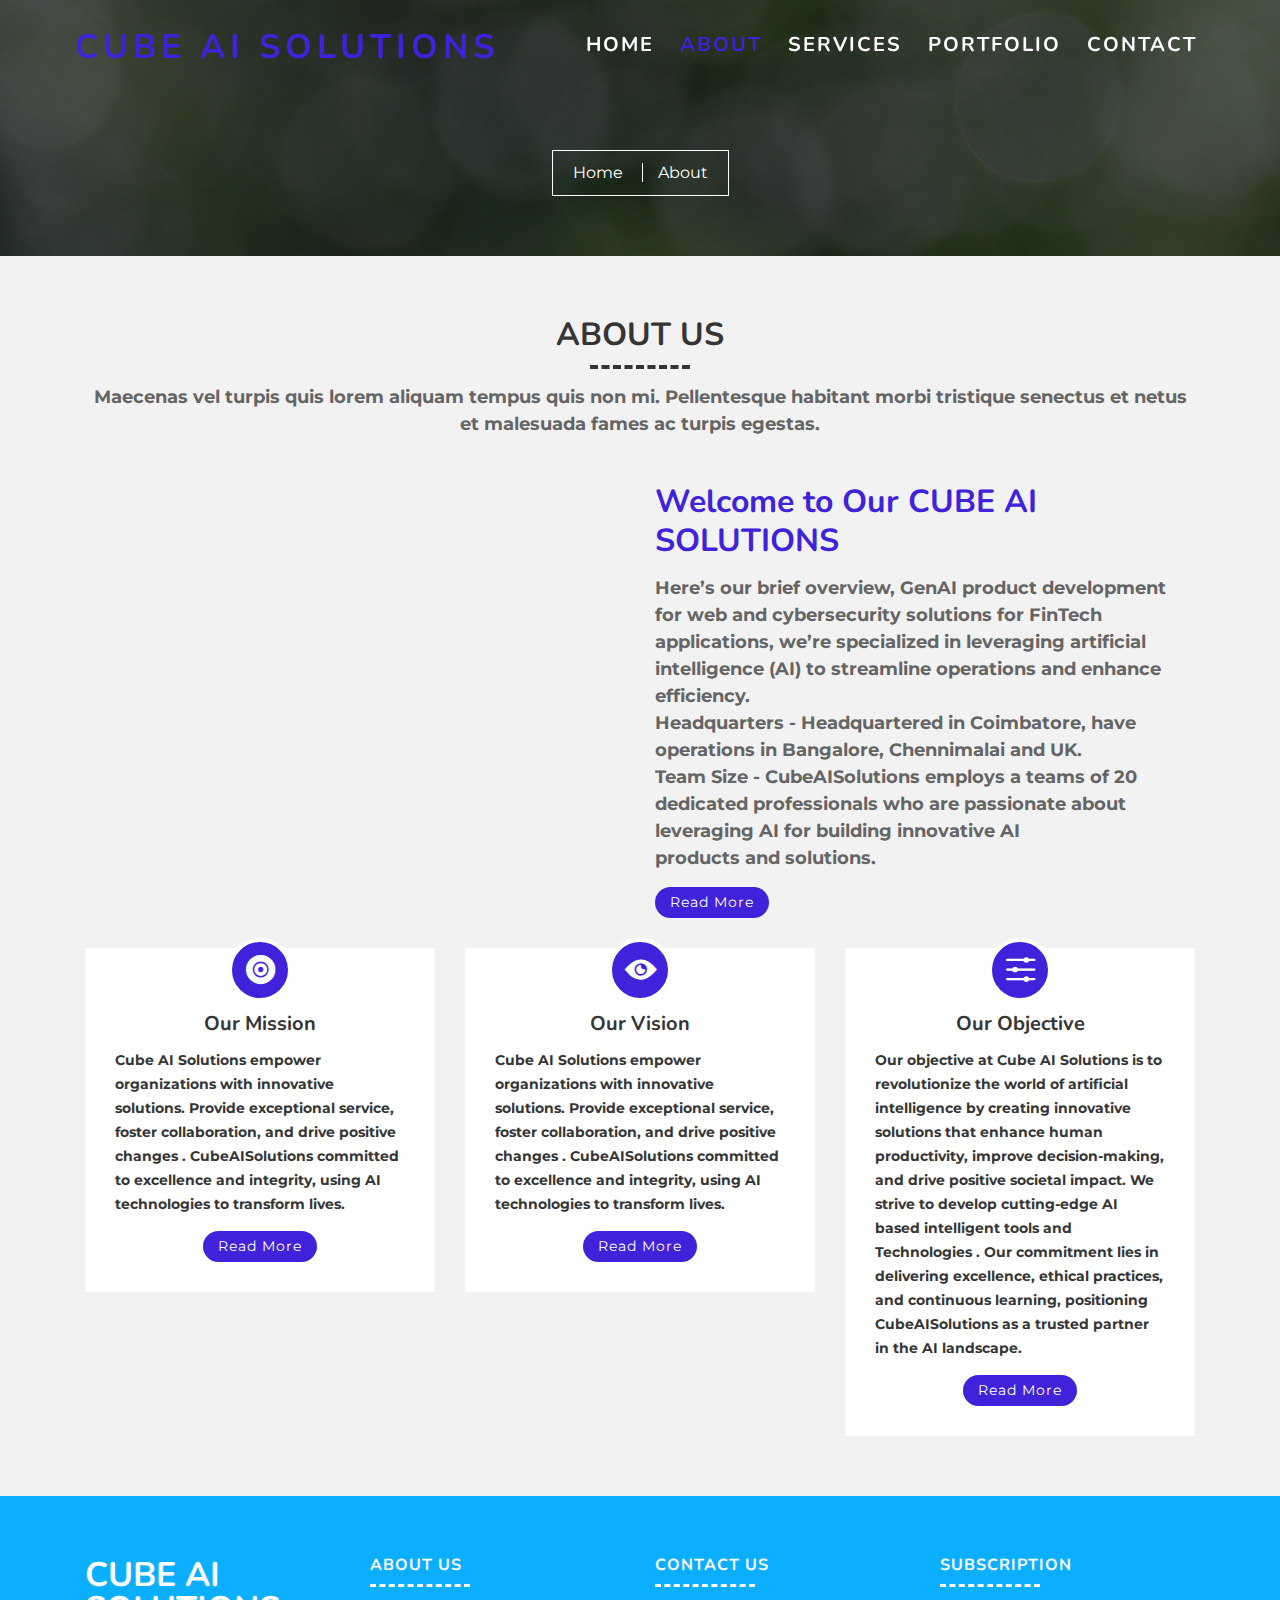
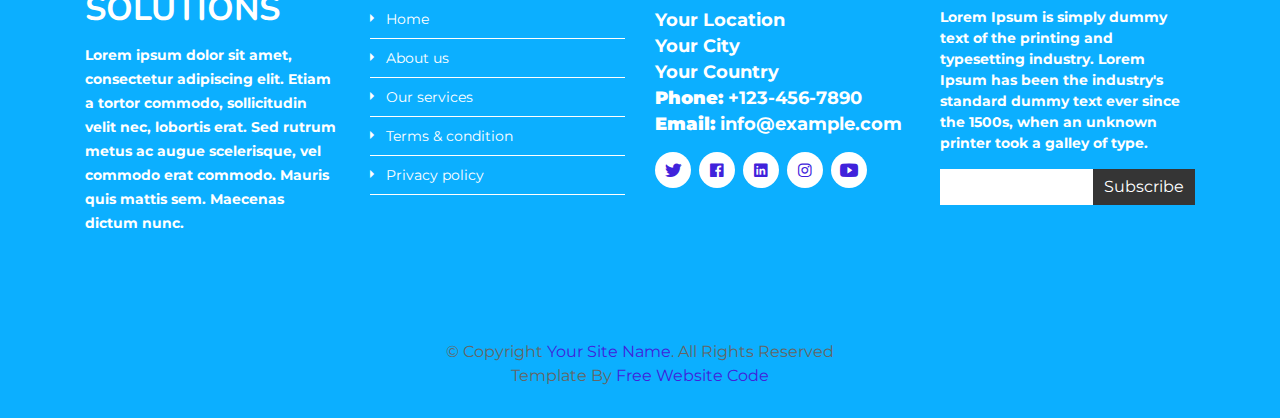
==== about.html @ 8717fa69 "adding servcies" ====
<!DOCTYPE html>
<html lang="en">
    <head>
        <meta charset="utf-8">
        <title>CUBE AI SOLUTIONS</title>
        <meta content="width=device-width, initial-scale=1.0" name="viewport">
        <meta content="" name="keywords">
        <meta content="" name="description">

        <!-- Favicons -->
        <link href="../cube/img/logo AI.jpg" rel="logo">
        <link href="img/apple-touch-icon.png" rel="apple-touch-icon">

        <!-- Google Fonts -->
        <link href="https://fonts.googleapis.com/css?family=Montserrat:200,300|Nunito:400,700&display=swap" rel="stylesheet">

        <!-- Bootstrap CSS File -->
        <link href="vendor/bootstrap/css/bootstrap.min.css" rel="stylesheet">

        <!-- Vendor CSS Files -->
        <link href="vendor/ionicons/css/ionicons.min.css" rel="stylesheet">
        <link href="vendor/owlcarousel/assets/owl.carousel.min.css" rel="stylesheet">
        <link href="vendor/lightbox/css/lightbox.min.css" rel="stylesheet">

        <!-- Main Stylesheet -->
        <link href="css/style.css" rel="stylesheet">
    </head>

    <body>
        <!-- Header Section Start -->
        <header class="header">
            <div class="container-fluid">
                <div class="logo pull-left">
                    <h1><a href="index.html">CUBE AI SOLUTIONS</a></h1>
                    <!-- <a href="#"><img src="img/logo.png" alt="" title="" /></a>-->
                </div>

                <nav id="nav-menu-container">
                    <ul class="nav-menu">
                        <li><a href="index.html">Home</a></li>
                        <li class="menu-active"><a href="about.html">About</a></li>
                        <li><a href="service.html">Services</a></li>
                        <li><a href="portfolio.html">Portfolio</a></li>
                        <li><a href="contact.html">Contact</a></li>
                    </ul>
                </nav>
            </div>
        </header>
        <!-- Header Section End -->
        
        <!-- Banner Section Start-->
        <section class="banner">
            <div class="container">
                <div class="col-lg-12">
                    <div class="banner-nav">
                        <div class="banner-box">
                            <a href="index.html">Home </a>
                            <a href="about.html">About</a>
                        </div>
                    </div>
                </div>
            </div>
        </section>
        <!-- Banner Section End-->

        <!-- About Us Section Start-->
        <section class="about">
            <div class="container">
                <header class="section-header">
                    <h3>About Us</h3>
                    <p>
                        Maecenas vel turpis quis lorem aliquam tempus quis non mi. Pellentesque habitant morbi tristique senectus et netus et malesuada fames ac turpis egestas.
                    </p>
                </header>

                <div class="row align-items-center about-row">
                    <div class="col-md-6">
                        <img src="img/about.jpg" alt="" class="img-fluid">
                    </div>
                    <div class="col-md-6">
                        <h2 class="title"><a href="#">Welcome to Our CUBE AI SOLUTIONS</a></h2>
                        <p>
                            Here’s our brief overview,
                            GenAI product development for web and cybersecurity solutions for FinTech applications, we’re specialized in leveraging artificial intelligence (AI) to streamline operations and enhance efficiency. <br>
                            Headquarters - Headquartered in Coimbatore, have operations in Bangalore, Chennimalai and UK. <br>
                            Team Size - CubeAISolutions employs a teams of 20 dedicated professionals who are passionate about leveraging AI for building innovative AI products and solutions.
                        </p>
                        <div class="read-more">
                            <a href="#">Read More</a>
                        </div>
                    </div>
                </div>

                <div class="row about-cols">
                    <div class="col-md-4">
                        <div class="about-col">
                            <div class="img">
                                <img src="img/about-missio.jpg" alt="" class="img-fluid">
                                <div class="icon"><i class="ion-ios-disc"></i></div>
                            </div>
                            <h2 class="title"><a href="#">Our Mission</a></h2>
                            <p>
                                Cube AI Solutions empower organizations with innovative solutions. Provide exceptional service, foster collaboration, and drive positive changes . CubeAISolutions committed to excellence and integrity, using AI technologies to transform lives.
                            </p>
                            <div class="read-more">
                                <a href="#">Read More</a>
                            </div>
                        </div>
                    </div>

                    <div class="col-md-4">
                        <div class="about-col">
                            <div class="img">
                                <img src="img/about-visio.jpg" alt="" class="img-fluid">
                                <div class="icon"><i class="ion-ios-eye"></i></div>
                            </div>
                            <h2 class="title"><a href="#">Our Vision</a></h2>
                            <p>
                                Cube AI Solutions empower organizations with innovative solutions. Provide exceptional service, foster collaboration, and drive positive changes . CubeAISolutions committed to excellence and integrity, using AI technologies to transform lives.
                            </p>
                            <div class="read-more">
                                <a href="#">Read More</a>
                            </div>
                        </div>
                    </div>

                    <div class="col-md-4">
                        <div class="about-col">
                            <div class="img">
                                <img src="img/about-objectiv.jpg" alt="" class="img-fluid">
                                <div class="icon"><i class="ion-ios-options"></i></div>
                            </div>
                            <h2 class="title"><a href="#">Our Objective</a></h2>
                            <p>
                                Our objective at Cube AI Solutions is to revolutionize the world of artificial intelligence by creating innovative solutions that enhance human productivity, improve decision-making, and drive positive societal impact. We strive to develop cutting-edge AI based intelligent tools and Technologies . Our commitment lies in delivering excellence, ethical practices, and continuous learning, positioning CubeAISolutions as a trusted partner in the AI landscape.
                            </p>
                            <div class="read-more">
                                <a href="#">Read More</a>
                            </div>
                        </div>
                    </div>
                </div>
            </div>
        </section>
        <!-- About Us Section End -->

        <!-- Footer Start -->
        <footer class="footer">
            <div class="footer-top">
                <div class="container">
                    <div class="row">
                        <div class="col-lg-3 col-md-6 footer-info">
                            <h3>CUBE AI SOLUTIONS</h3>
                            <p>
                                Lorem ipsum dolor sit amet, consectetur adipiscing elit. Etiam a tortor commodo, sollicitudin velit nec, lobortis erat. Sed rutrum metus ac augue scelerisque, vel commodo erat commodo. Mauris quis mattis sem. Maecenas dictum nunc.
                            </p>
                        </div>

                        <div class="col-lg-3 col-md-6 footer-links">
                            <h4>About Us</h4>
                            <ul>
                                <li><i class="ion-md-arrow-dropright"></i> <a href="#">Home</a></li>
                                <li><i class="ion-md-arrow-dropright"></i> <a href="#">About us</a></li>
                                <li><i class="ion-md-arrow-dropright"></i> <a href="#">Our services</a></li>
                                <li><i class="ion-md-arrow-dropright"></i> <a href="#">Terms & condition</a></li>
                                <li><i class="ion-md-arrow-dropright"></i> <a href="#">Privacy policy</a></li>
                            </ul>
                        </div>

                        <div class="col-lg-3 col-md-6 footer-contact">
                            <h4>Contact Us</h4>
                            <p>
                                Your Location<br>
                                Your City<br>
                                Your Country <br>
                                <strong>Phone:</strong> +123-456-7890<br>
                                <strong>Email:</strong> info@example.com<br>
                            </p>

                            <div class="social-links">
                                <a href="https://freewebsitecode.com/"><i class="ion-logo-twitter"></i></a>
                                <a href="https://facebook.com/freewebsitecode/"><i class="ion-logo-facebook"></i></a>
                                <a href="https://freewebsitecode.com/"><i class="ion-logo-linkedin"></i></a>
                                <a href="https://freewebsitecode.com/"><i class="ion-logo-instagram"></i></a>
                                <a href="https://www.youtube.com/channel/UC9HlQRmKgG3jeVD_fBxj1Pw/videos"><i class="ion-logo-youtube"></i></a>
                            </div>

                        </div>

                        <div class="col-lg-3 col-md-6 footer-newsletter">
                            <h4>Subscription</h4>
                            <p>Lorem Ipsum is simply dummy text of the printing and typesetting industry. Lorem Ipsum has been the industry's standard dummy text ever since the 1500s, when an unknown printer took a galley of type.</p>
                            <form action="" method="post">
                                <input type="email" name="email"><input type="submit"  value="Subscribe">
                            </form>
                        </div>

                    </div>
                </div>
            </div>

            <div class="container">
                <div class="copyright">
                    &copy; Copyright <a href="https://freewebsitecode.com/">Your Site Name</a>. All Rights Reserved<br>
					Template By <a href="https://freewebsitecode.com/">Free Website Code</a>
                </div>
            </div>
        </footer>
        <!-- Footer End -->

        <a href="#" class="back-to-top"><i class="ion-md-arrow-dropup"></i></a>

        <!-- Vendor JS Files -->
        <script src="vendor/jquery/jquery.min.js"></script>
        <script src="vendor/jquery/jquery-migrate.min.js"></script>
        <script src="vendor/bootstrap/js/bootstrap.bundle.min.js"></script>
        <script src="vendor/easing/easing.min.js"></script>
        <script src="vendor/superfish/hoverIntent.js"></script>
        <script src="vendor/superfish/superfish.min.js"></script>
        <script src="vendor/waypoints/waypoints.min.js"></script>
        <script src="vendor/touchSwipe/jquery.touchSwipe.min.js"></script>
        <script src="vendor/counterup/counterup.min.js"></script>
        <script src="vendor/owlcarousel/owl.carousel.min.js"></script>
        <script src="vendor/isotope/isotope.pkgd.min.js"></script>
        <script src="vendor/lightbox/js/lightbox.min.js"></script>

        <!-- Main Javascript File -->
        <script src="js/main.js"></script>

    </body>
</html>
---- css/style.css ----
/* ------------------ General CSS ------------------ */
body {
    color: #656565;
    font-family: 'Montserrat', sans-serif;
    background:#ffffff;
}

a {
    color: #4022db;
    transition: 0.3s;
}

a:hover,
a:active,
a:focus {
    color: #353535;
    outline: none;
    text-decoration: none;
}

p {
    color: #656565;
    padding: 0;
    margin: 0 0 15px 0;
    font-weight:700;
}

h1,
h2,
h3,
h4,
h5,
h6 {
    font-family: 'Nunito', sans-serif;
    font-weight: 700;
    color: #353535;
    margin: 0 0 15px 0;
    padding: 0;
}

h4,
h5,
h6 {
    font-weight: 400;
}


/* ------------------ Back to Top ------------------ */
.back-to-top {
    position: fixed;
    display: none;
    background: #0CAFFF;
    color: #ffffff;
    width: 45px;
    height: 45px;
    text-align: center;
    line-height: 1;
    font-size: 44px;
    right: 15px;
    bottom: 15px;
    transition: background 0.3s;
    z-index: 9;
    border-radius: 25px;
}

.back-to-top i {
    color: #ffffff;
}


/* ------------------ Header CSS ------------------- */
.header {
    padding: 30px 0;
    height: 92px;
    position: fixed;
    left: 0;
    top: 0;
    right: 0;
    transition: all 0.3s;
    z-index: 997;
}

.header.header-scrolled {
    background-color: #EE82EE;
    padding: 20px 0;
    height: 72px;
    transition: all 0.3s;
}

.header .logo {
    float: left;

}
.header .logo h1 {
    font-size: 34px;
    margin: 0;
    line-height: 1;
    letter-spacing: 5px;
}

.header .logo h1 a:hover {
    color:#4022db ;
}

.header .logo img {
    padding: 0;
    margin: 0;
    max-height: 100%;
}

.logo-title{
    color: #ffffff;
    transition: 0.3s;
}
.logo-title:hover{
    color:#4022db ;
}


/* ----------------- Intro Section ----------------- */
/* ================================================= */

.slider {
    display: table;
    width: 100%;
    height: 100vh;
    background: #000; 
}

.slider .carousel-item {
    width: 100%;
    height: 100vh;
    background-size: cover;
    background-position: center;
    background-repeat: no-repeat;
}

.slider .carousel-item::before {
    content: '';
    background-color: rgba(0, 0, 0, 0.7);
    position: absolute;
    height: 100%;
    width: 100%;
    top: 0;
    right: 0;
    left: 0;
    bottom: 0;
}

.slider .carousel-container {
    display: -webkit-box;
    display: -webkit-flex;
    display: -ms-flexbox;
    display: flex;
    -webkit-box-pack: center;
    -webkit-justify-content: center;
    -ms-flex-pack: center;
    justify-content: center;
    -webkit-box-align: center;
    -webkit-align-items: center;
    -ms-flex-align: center;
    align-items: center;
    position: absolute;
    bottom: 0;
    top: 0;
    left: 0;
    right: 0;
}

.slider .carousel-background img {
    max-width: 100%;
}

.slider .carousel-content {
    text-align: center;
}

.slider h2 {
    color: #ffffff;
    margin-bottom: 30px;
    font-size: 64px;
    font-weight: 800;
    letter-spacing: 1px;
}

.slider p {
    width: 80%;
    margin: 0 auto 30px auto;
    color: #ffffff;
}

.slider .carousel-fade {
    overflow: hidden;
}

.slider .carousel-fade .carousel-inner .carousel-item {
    transition-property: opacity;
}

.slider .carousel-fade .carousel-inner .carousel-item,
.slider .carousel-fade .carousel-inner .active.carousel-item-left,
.slider .carousel-fade .carousel-inner .active.carousel-item-right {
    opacity: 0;
}

.slider .carousel-fade .carousel-inner .active,
.slider .carousel-fade .carousel-inner .carousel-item-next.carousel-item-left,
.slider .carousel-fade .carousel-inner .carousel-item-prev.carousel-item-right {
    opacity: 1;
    transition: 0.3s;
}

.slider .carousel-fade .carousel-inner .carousel-item-next,
.slider .carousel-fade .carousel-inner .carousel-item-prev,
.slider .carousel-fade .carousel-inner .active.carousel-item-left,
.slider .carousel-fade .carousel-inner .active.carousel-item-right {
    left: 0;
    -webkit-transform: translate3d(0, 0, 0);
    transform: translate3d(0, 0, 0);
}

.slider .carousel-control-prev,
.slider .carousel-control-next {
    width: 10%;
}

.slider .carousel-control-next-icon,
.slider .carousel-control-prev-icon {
    background: none;
    font-size: 32px;
    line-height: 1;
}

.slider .carousel-indicators li {
    cursor: pointer;
}

.slider .btn-get-started {
    display: inline-block;
    padding: 10px 30px;
    transition: 0.3s;
    background: #4022db;
    color: #ffffff;
    font-family: 'Nunito', sans-serif;
    font-weight: 700;
    font-size: 18px;
    letter-spacing: 1px;
    text-transform: uppercase;
    border-radius: 25px;
}

.slider .btn-get-started:hover {
    background: #ffffff;
    color: #4022db;
}



/* ------------------ Menu Style ------------------- */
#nav-menu-container {
    float: right;
    margin: 0;
}

.nav-menu,
.nav-menu * {
    margin: 0;
    padding: 0;
    list-style: none;
}

.nav-menu ul {
    position: absolute;
    display: none;
    top: 100%;
    left: 0;
    z-index: 99;

}

.nav-menu li {
    position: relative;
    white-space: nowrap;
}

.nav-menu > li {
    float: left;
}

.nav-menu li:hover > ul,
.nav-menu li.sfHover > ul {
    display: block;
}

.nav-menu ul ul {
    top: 0;
    left: 100%;
}

.nav-menu ul li {
    min-width: 180px;
}

.nav-menu a {
    display: inline-block;
    padding: 0 8px 10px 8px;
    color: #ffffff;
    font-family: 'Nunito', sans-serif;
    font-weight:bolder;
    font-size: 20px;
    text-transform: uppercase;
    outline: none;
    text-decoration: none;
    letter-spacing: 2px;
}

.nav-menu li:hover > a,
.nav-menu > .menu-active > a {
    color: #4022db;
}

.nav-menu > li {
    margin-left: 10px;
}

.nav-menu ul {
    margin: 4px 0 0 0;
    padding: 10px;
    box-shadow: 0px 0px 5px rgba(0, 0, 0, 0.25);
    background: #ffffff;
}

.nav-menu ul li {
    transition: 0.3s;
}

.nav-menu ul li a {
    padding: 5px 10px;
    color: #353535;
    transition: 0.3s;
    display: block;
    font-size: 14px;
    text-transform: none;
}

.nav-menu ul li:hover > a {
    color: #4022db;
}

.nav-menu ul ul {
    margin: 0;
}

#mobile-nav-toggle {
    position: fixed;
    right: 0;
    top: 0;
    z-index: 999;
    margin: 20px 20px 0 0;
    border: 0;
    background: none;
    font-size: 24px;
    display: none;
    transition: all 0.4s;
    outline: none;
    cursor: pointer;
}

#mobile-nav-toggle i {
    color: #ffffff;
}

#mobile-nav {
    position: fixed;
    top: 0;
    padding-top: 18px;
    bottom: 0;
    z-index: 999;
    background: rgba(0, 0, 0, 0.8);
    left: -260px;
    width: 260px;
    overflow-y: auto;
    transition: 0.4s;
}

#mobile-nav ul {
    padding: 0;
    margin: 0;
    list-style: none;
}

#mobile-nav ul li {
    position: relative;
}

#mobile-nav ul li a {
    color: #ffffff;
    font-size: 13px;
    text-transform: uppercase;
    overflow: hidden;
    padding: 10px 22px 10px 15px;
    position: relative;
    text-decoration: none;
    width: 100%;
    display: block;
    outline: none;
}

#mobile-nav ul li a:hover {
    color: #4022db;
}

#mobile-nav ul li li {
    padding-left: 30px;
}

#mobile-nav ul li.menu-active a {
    color: #4022db;
}

#mobile-nav ul .menu-has-children i {
    position: absolute;
    top: -5px;
    right: 0;
    z-index: 99;
    padding: 15px;
    cursor: pointer;
    color: #ffffff;
}

#mobile-nav ul .menu-has-children i.ion-md-arrow-dropup {
    color: #4022db;
}

#mobile-nav ul .menu-has-children i.dicon {
    display: none;
}

#mobile-nav ul .menu-has-children li a {
    text-transform: none;
}

#mobile-nav ul .menu-item-active {
    color: #4022db;
}

#mobile-body-overly {
    width: 100%;
    height: 100%;
    z-index: 997;
    top: 0;
    left: 0;
    position: fixed;
    background: rgba(0, 0, 0, 0.7);
    display: none;
}

body.mobile-nav-active {
    overflow: hidden;
}

body.mobile-nav-active #mobile-nav {
    left: 0;
}

body.mobile-nav-active #mobile-nav-toggle {
    color: #ffffff;
}



/* ---------------- Banner Section ----------------- */
.banner {
    background: url("../img/banner.jpg") center top no-repeat;
    background-size: cover;
    padding: 150px 0 60px 0;
    position: relative;
}

.banner::before {
    content: '';
    position: absolute;
    left: 0;
    right: 0;
    top: 0;
    bottom: 0;
    background: rgba(000, 000, 000, 0.6);
    z-index: 9;
}

.banner .container {
    position: relative;
    z-index: 10;
}

.banner .banner-nav {
    text-align: center;
}

.banner .banner-box {
    display: inline-block;
    padding: 10px 20px;
    border: 1px solid #ffffff;
}

.banner .banner-box a {
    color: #ffffff;
}

.banner .banner-box a:hover {
    color: #4022db;
}

.banner .banner-box a:first-child {
    padding-right: 15px;
    border-right: 1px solid #ffffff;
}

.banner .banner-box a:last-child {
    padding-left: 15px;
}


/* ------------- Section Header Style -------------- */
.section-header {
    position: relative;
    max-width: 700px;
    margin: 0 auto;
}

.section-header h3 {
    font-size: 32px;
    text-transform: uppercase;
    text-align: center;
    position: relative;
    padding-bottom: 15px;
}

.section-header h3::before {
    content: '';
    position: absolute;
    display: block;
    width: 100px;
    height: 0;
    border-bottom: 4px dashed #353535;
    bottom: 0;
    left: calc(50% - 50px);
}

.section-header p {
    text-align: center;
    padding-bottom: 30px;
}


/* ---------------- About Us Style ----------------- */
.rowabout-cols{
    overflow: hidden;

}

.about {
    position: relative;
    padding: 60px 0 40px 0;
    background: #f2f2f2;
}

.about .about-row {
    margin-bottom: 30px;
    
}

.about .about-col {
    background: #ffffff;
    margin-bottom: 20px;
}

.about .about-col:hover {
    box-shadow: 0px 2px 10px #dddddd;
}

.about .about-col .img {
    position: relative;
}

.about .about-col .icon {
    width: 64px;
    height: 64px;
    padding-top: 10px;
    padding-left: 1px;
    text-align: center;
    position: absolute;
    background-color: #4022db;
    border-radius: 50%;
    text-align: center;
    border: 4px solid #ffffff;
    left: calc( 50% - 32px);
    bottom: -30px;
    transition: 0.3s;
}

.about .about-col i {
    font-size: 36px;
    line-height: 1;
    color: #ffffff;
    transition: 0.3s;
    
}

.about .about-col:hover .icon {
    background-color: #ffffff;
    
}

.about .about-col:hover i {
    color: #4022db;
    
}

.about .about-col h2 {
    color: #353535;
    text-align: center;
    font-weight: 700;
    font-size: 20px;
    padding: 0;
    margin: 40px 0 12px 0;
    
}

.about .about-col h2 a {
    color: #353535;
}

.about .about-col h2 a:hover {
    color: #4022db;
}

.about .about-col p {
    font-size: 14px;
    line-height: 24px;
    color: #353535;
    margin-bottom: 0;
    padding: 0 30px;

}

.about .read-more {
    width: 100%;
    text-align: center;
}

.about .read-more a {
    font-size: 14px;
    letter-spacing: 1px;
    display: inline-block;
    padding: 5px 15px;
    transition: 0.3s;
    margin: 15px 30px 30px 30px;
    color: #ffffff;
    background: #4022db;
    border-radius: 20px;
}

.about .about-col:hover .read-more a,
.about .read-more a:hover {
    background: #353535;
    color: #ffffff;
}

.about .about-row .read-more {
    text-align: left;
}

.about .about-row .read-more a {
    margin: 0;
    border-radius: 20px;
}


/* ---------------- Services Style ----------------- */

.services {
    background: #ffffff;
    padding: 60px 0 60px 0;
    text-align: center;
}

.services .section-header p {
    margin:0;
    padding: 0;
}

.single-service {
    position: relative;
    text-align: center;
    color: #353535;
    font-weight: 400;
    margin:30px 0 50px;
    transition: all 0.3s;
}

.single-service i {
    font-size: 64px;
    color: #4022db;
}

.single-service h4,
.single-service h4 a {
    font-size: 18px;
    font-weight: 700;
    line-height: 24px;
    text-transform: capitalize;
    color: #353535;
}

.single-service p {
    margin: 0;
    font-weight: 700;
}
.service-logo{
    height: 140px;
}

/* Trigger Button */
button {
    padding: 10px 20px;
    border: none;
    background-color: #3498db;
    color: #fff;
    font-size: 18px;
    cursor: pointer;
    transition: background-color 0.2s;
    border-radius: 50px;
}

button:hover {
    background-color: #2980b9;
}

/* The Modal (background) */
.modalsg {
    display: none;
    position: fixed;
    left: 0;
    top: 245;
    width: 100%;
    height: 100%;
    overflow: auto;
    background-color: rgba(0, 0, 0, 0.7);
}

/* Modal Content */
.modalsg-contentsg {
    position: relative;
    background-color: #ffffff;
    margin: 10% auto;
    padding: 20px;
    width: 50%;
    border-radius: 8px;
    box-shadow: 0 10px 20px 0 rgba(0, 0, 0, 0.3);
}

/* The Close Button */
.closer {
    color: #aaaaaa;
    float: right;
    font-size: 28px;
    font-weight: bold;
    cursor: pointer;
    transition: color 0.2s;
}

.closer:hover,
.closer:focus {
    color: #ff5b5b;
}

/* Modal Text */
p {
    font-size: 18px;
}
.grid-container {
    margin-left: 80px;
    display: grid;
   gap: 10px;
    column-gap: 80px;
    grid-template-columns: 1fr 1fr 1fr;
  }


  .popup {
   display: none;
   position: fixed;
   top: 50%;
   left: 50%;
   transform: translate(-50%, -50%);
   padding: 20px;
   background-color: #fff;
   border: 1px solid #ccc;
   box-shadow: 0 0 10px rgba(0, 0, 0, 0.1);
   z-index: 1000;
 }
 .overlay {
   display: none;
   position: fixed;
   top: 0;
   left: 0;
   width: 100%;
   height: 100%;
   background: rgba(0, 0, 0, 0.5);
   z-index: 999;
 }



/* ------------ Call To Action Section ------------- */
.call-to-action {
    position: relative;
    padding: 60px 0;
    background: #0CAFFF;
}

.call-to-action .container {
    max-width: 700px;
}

.call-to-action h3 {
    color: #ffffff;
}

.call-to-action h3::before {
    border-color: #ffffff;
}

.call-to-action p {
    color: #ffffff;
    margin: 0;
}

.call-to-action .cta-btn {
    display: inline-block;
    margin-top: 10px;
    padding: 8px 28px;
    color: #4022db;
    font-weight: 500;
    font-size: 16px;
    letter-spacing: 1px;
    text-transform: uppercase;
    background: #ffffff;
    transition: 0.3s;
    border-radius: 20px;
}

.call-to-action .cta-btn:hover {
    color: #ffffff;
    background: #353535;
}


/* ----------------- Portfolio Style --------------- */
.portfolio {
    position: relative;
    padding: 60px 0 45px 0;
    background: #f2f2f2;
}

.portfolio #portfolio-flters {
    padding: 0;
    margin: 0 0 16px 0;
    list-style: none;
    text-align: center;
    font-size: 0;
}

.portfolio #portfolio-flters li {
    display: inline-block;
    margin: 0;
    padding: 10px 20px;
    font-size: 12px;
    line-height: 20px;
    color: #ffffff;
    text-transform: uppercase;
    background: #353535;
    margin-bottom: 4px;
    transition: all 0.3s;
    cursor: pointer;
}

.portfolio #portfolio-flters li:hover,
.portfolio #portfolio-flters li.filter-active {
    background: #4022db ;
    color: #ffffff;
}

.portfolio #portfolio-flters li:last-child {
    margin-right: 0;
}

.portfolio .portfolio-wrap {
    margin-top: 10px;
}

.portfolio .portfolio-wrap:hover {
    box-shadow: 0px 0px 10px #666666;
}

.portfolio .portfolio-item {
    position: relative;
    height: 260px;
    overflow: hidden;
}

.portfolio .portfolio-item figure {
    background: #000;
    overflow: hidden;
    height: 230px;
    position: relative;
    border-radius: 0;
    margin: 0;
}

.portfolio .portfolio-item figure img {
    opacity: 0.6;
    transition: 0.3s;
}

.portfolio .portfolio-item figure:hover img {
    opacity: 0.3;
    transition: 0.3s;
}

.portfolio .portfolio-item figure .link-preview,
.portfolio .portfolio-item figure .link-details {
    position: absolute;
    display: inline-block;
    padding: 7px 0;
    line-height: 1;
    text-align: center;
    width: 60px;
    height: 36px;
    background: #0CAFFF;
    border-radius: 20px;
    transition: 0.3s;
    opacity: 0;
}

.portfolio .portfolio-item figure .link-preview i,
.portfolio .portfolio-item figure .link-details i {
    font-size: 22px;
    color: #ffffff;
}

.portfolio .portfolio-item figure .link-preview:hover,
.portfolio .portfolio-item figure .link-details:hover {
    background: #ffffff;
}

.portfolio .portfolio-item figure .link-preview:hover i,
.portfolio .portfolio-item figure .link-details:hover i {
    color: #353535;
}

.portfolio .portfolio-item figure .link-preview {
    left: calc(50% - 65px);
    top: calc(50% - 18px);
}

.portfolio .portfolio-item figure .link-details {
    right: calc(50% - 65px);
    top: calc(50% - 18px);
}

.portfolio .portfolio-item figure:hover .link-preview {
    opacity: 1;
}

.portfolio .portfolio-item figure:hover .link-details {
    opacity: 1;
}

.portfolio .portfolio-item .portfolio-info {
    position: absolute;
    top: calc(50% - 30px);
    left: 15px;
    right: 15px;
    text-align: center;
    z-index: 1;
}

.portfolio .portfolio-wrap:hover .portfolio-info {
    z-index: -1;
}

.portfolio .portfolio-item .portfolio-info h4 {
    color: #ffffff;
    font-size: 18px;
    font-weight: 700;
    line-height: 1px;
    margin-bottom: 18px;
    padding-bottom: 0;
}

.portfolio .portfolio-item .portfolio-info p {
    padding: 0;
    margin: 0;
    color: #ffffff;
    font-size: 13px;
    text-transform: uppercase;
}


/* ------------------- Team Style ------------------ */
.team {
    padding: 60px 0;
}

.team .section-header {
    margin-bottom: 15px;
}

.team .card {
    position: relative;
    border: none;
    border-radius: 0;
    overflow: hidden;
    transition: 0.3s;
}

.team .card:hover {
    box-shadow: 0px 0px 10px #999999;
}

.team .card img {
    width: 100%;
}

.team .card-title-wrap {
    padding: 15px 25px;
    position: relative;
    background-color: #f2f2f2;
}

.team .card:hover .card-title-wrap {
    background: #0CAFFF;
}

.team .card-title-wrap .card-title,
.team .card-title-wrap .card-text {
    display: block;
    margin: 0;
}

.team .card-title-wrap .card-title {
    text-align: center;
    font-size: 18px;
    color: #353535;
}

.team .card-title-wrap .card-text {
    text-align: center;
    font-size: 14px;
    color: #666666;
}

.team .card:hover .card-title-wrap .card-title,
.team .card:hover .card-title-wrap .card-text {
    color: #ffffff;
}

.team .card .social-nav {
    position: relative;
    text-align: center;
}

.team .card .social-nav a {
    display: inline-block;
    color: #353535;
    font-size: 18px;
    margin: 5px;
}

.team .card:hover .social-nav a {
    color: #ffffff;
}


/* --------------- Testimonials Style -------------- */
.testimonials {
    position: relative;
    padding: 60px 0;
    background: #f2f2f2;
}

.testimonials .container {
    max-width: 900px;
}

.testimonials .section-header {
    margin-bottom: 20px;
}

.testimonials .testimonial-item {
    position: relative;
    background: #ffffff;
}

.testimonials .testimonial-text {
    padding: 25px 25px 25px 0;
}

.testimonials .testimonial-item img {
    background: #353535;
}

.testimonials .testimonial-item h3 {
    font-size: 20px;
    color: #353535;
    margin-bottom: 0;
}

.testimonials .testimonial-item h4 {
    font-size: 14px;
    color: #999999;
    margin: 0 0 15px 0;
}

.testimonials .testimonial-item p {
    font-size: 14px;
    margin: 0;
}

.testimonials .owl-nav,
.testimonials .owl-dots {
    margin-top: 5px;
    text-align: center;
}

.testimonials .owl-dot {
    display: inline-block;
    margin: 0 5px;
    width: 12px;
    height: 12px;
    border-radius: 50%;
    background-color: #dddddd;
}

.testimonials .owl-dot.active {
    background-color:#4022db;
}

@media (max-width: 575px) {
    .testimonials .testimonial-text {
        padding: 25px;
    }
}


/* ------------------ Clients Style ---------------- */

.section-header {
    position: relative;
    max-width: 1110px;;
    margin: 0 auto;
}
 
  .logos {
    overflow: hidden;
    padding: 60px 0;
    background: white;
    white-space: nowrap;
    position: relative;
  }
  
  .logos:before,
  .logos:after {
    position: absolute;
    top: 0;
    width: 250px;
    height: 100%;
    content: "";
    z-index: 2;
  }
  
  .logos:before {
    left: 0;
    background: linear-gradient(to left, rgba(255, 255, 255, 0), white);
  }
  
  .logos:after {
    right: 0;
    background: linear-gradient(to right, rgba(255, 255, 255, 0), white);
  }
  
  .logos:hover .logos-slide {
    animation-play-state: paused;
  }
  
  .logos-slide {
    display: inline-block;
    animation: 35s slide infinite linear;
  }
  
  .logos-slide img {
    height: 120px;
    margin: 0 80px;
  }

  @keyframes slide {
    from {
      transform: translateX(0);
    }
    to {
      transform: translateX(-100%);
    }
  }

/* ----------------- Contact Style ----------------- */
.contact {
    position: relative;
    padding: 60px 0;
    background: #f2f2f2;
}

.contact .container {
    max-width: 900px;
}

.contact .contact-info {
    margin-bottom: 30px;
    text-align: center;
}

.contact .contact-address,
.contact .contact-phone,
.contact .contact-email {
    background: #ffffff;
    padding: 15px 30px 25px 30px;
    text-align: center;
    color: #353535;
}

.contact .contact-address:hover,
.contact .contact-phone:hover,
.contact .contact-email:hover {
    box-shadow: 0 0 10px #dddddd;
}

.contact .contact-info i {
    font-size: 48px;
    display: inline-block;
    color: #0CAFFF;
}

.contact .contact-info address,
.contact .contact-info p {
    margin-bottom: 0;
    font-size: 14px;
    color: #353535;
}

.contact .contact-info h3 {
    font-size: 14px;
    margin-bottom: 5px;
    text-transform: uppercase;
    color: #353535;
}

.contact .contact-info a {
    color: #353535;
}

.contact .contact-info a:hover {
    color: #4022db;
}

.contact .map {
    position: relative;
    background: #ffffff;
}

.contact .map:hover {
    box-shadow: 0 0 10px #cccccc;
}

.contact .map iframe {
    width: 100%;
    height: 380px;
    margin-bottom: -7px;
}

.contact .form {
    background: #ffffff;
    padding: 30px;
    color: #353535;
}

.contact .form:hover {
    box-shadow: 0 0 10px #dddddd;
}

.contact .form input,
.contact .form textarea {
    padding: 10px 14px;
    border-radius: 0;
    box-shadow: none;
    font-size: 15px;
}

.contact .form input:focus,
.contact .form textarea:focus {
    border-color: #4022db;
}

.contact .form button[type="submit"] {
    background: #4022db;
    border: 0;
    padding: 10px 30px;
    color: #ffffff;
    transition: 0.4s;
    cursor: pointer;
}

.contact .form button[type="submit"]:hover {
    background: #353535;
}


/* ----------------- Footer Style ------------------ */
.footer {
    position: relative;
    padding: 0 0 30px 0;
    background: #0CAFFF;
}

.footer .footer-top {
    background: #0CAFFF;
    padding: 60px 0 30px 0;
}

.footer .footer-top .footer-info,
.footer .footer-top .footer-links,
.footer .footer-top .footer-contact,
.footer .footer-top .footer-newsletter {
    margin-bottom: 30px;
}

.footer .footer-top .footer-info h3 {
    font-size: 34px;
    padding: 2px 0 2px 0px;
    line-height: 1;
    color: #ffffff;
}

.footer .footer-top .footer-info p {
    font-size: 14px;
    line-height: 24px;
    color: #ffffff;
}

.footer .footer-top .social-links a {
    font-size: 18px;
    display: inline-block;
    background: #ffffff;
    color: #4022db;
    line-height: 1;
    padding: 9px 0;
    margin-right: 4px;
    border-radius: 50%;
    text-align: center;
    width: 36px;
    height: 36px;
    transition: 0.3s;
}

.footer .footer-top .social-links a:hover {
    background: #353535;
    color: #ffffff;
}

.footer .footer-top h4 {
    font-size: 16px;
    font-weight: 700;
    color: #ffffff;
    text-transform: uppercase;
    position: relative;
    padding-bottom: 12px;
    margin-bottom: 20px;
    letter-spacing: 1px;
}

.footer .footer-top h4::before {
    content: '';
    position: absolute;
    left: 0;
    bottom: 0;
    height: 0;
    width: 100px;
    border-bottom: 3px dashed #ffffff;
}

.footer .footer-top .footer-links ul {
    list-style: none;
    padding: 0;
    margin: 0;
}

.footer .footer-top .footer-links ul i {
    padding-right: 8px;
    color: #ffffff;
    font-size: 16px;
}

.footer .footer-top .footer-links ul li {
    border-bottom: 1px solid #ffffff;
    padding: 7px 0;
}

.footer .footer-top .footer-links ul li:first-child {
    padding-top: 0;
}

.footer .footer-top .footer-links ul a {
    font-size: 14px;
    color: #ffffff;
}

.footer .footer-top .footer-links ul a:hover {
    color: #353535;
}

.footer .footer-top .footer-contact p {
    color: #ffffff;
    line-height: 26px;
}

.footer .footer-top .footer-newsletter input[type="email"] {
    border: 0;
    padding: 6px 8px;
    width: 60%;
}

.footer .footer-top .footer-newsletter input[type="submit"] {
    border: 0;
    width: 40%;
    padding: 6px 0;
    text-align: center;
    color: #ffffff;
    background: #353535;
    transition: 0.3s;
    cursor: pointer;
}

.footer .footer-top .footer-newsletter input[type="submit"]:hover {
    background: #000000;
}

.footer .footer-top .footer-newsletter p {
    color: #ffffff;
    font-size: 14px;
}

.footer .copyright {
    text-align: center;
    padding-top: 30px;
}


/* ---------------- Responsive Design -------------- */
@media (min-width: 1024px) {
    .header .logo {
        padding-left: 60px;
    }

    .slider p {
        width: 60%;
    }

    .slider .carousel-control-prev,
    .slider .carousel-control-next {
        width: 5%;
    }

    #nav-menu-container {
        padding-right: 60px;
    }
}

@media (max-width: 768px) {
    .back-to-top {
        bottom: 15px;
    }

    .header .logo h1 {
        font-size: 28px;
    }

    .header .logo img {
        max-height: 40px;
    }

    .slider h2 {
        font-size: 28px;
    }

    #nav-menu-container {
        display: none;
    }

    #mobile-nav-toggle {
        display: inline;
    }
}

@media (max-width: 61.9em) {
    .team .team-over {
        padding-top: 20px;
    }
    .team .card .social-nav {
        margin-bottom: 15px;
        padding: 0;
    }
}
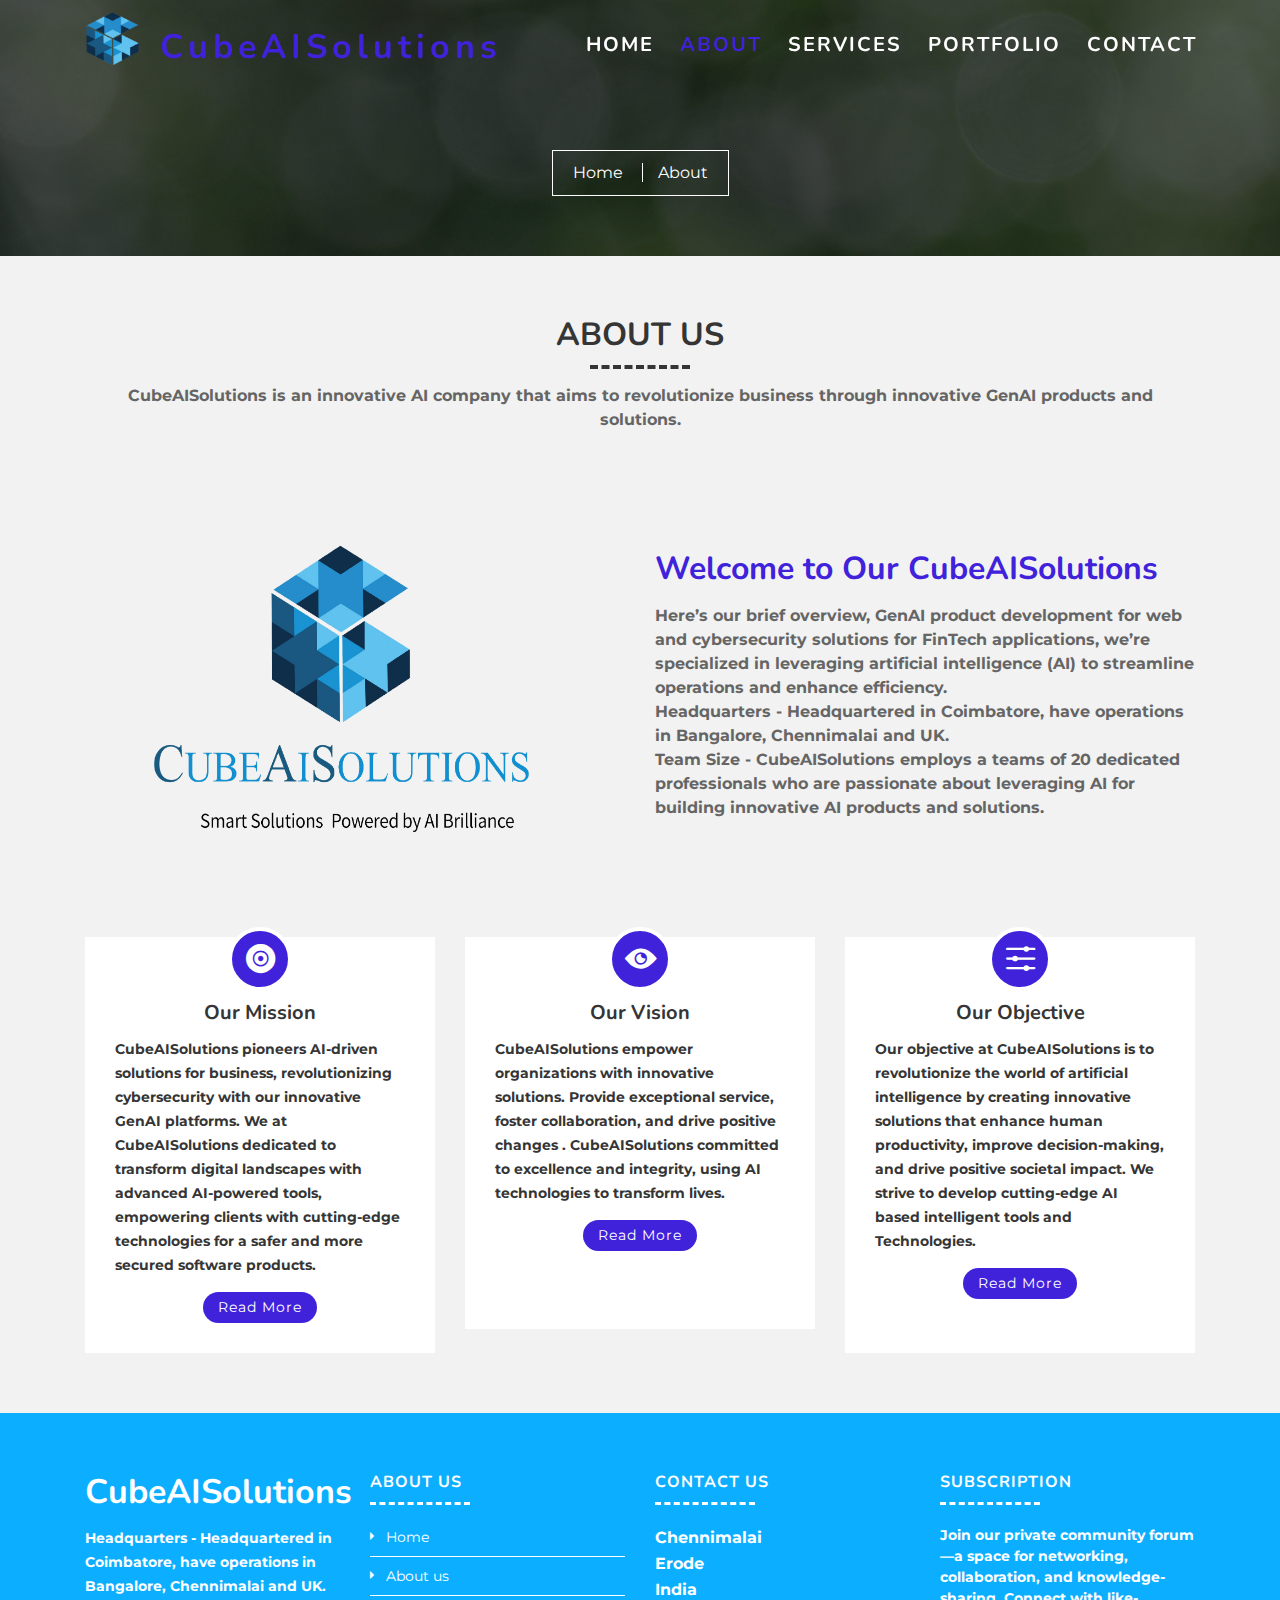
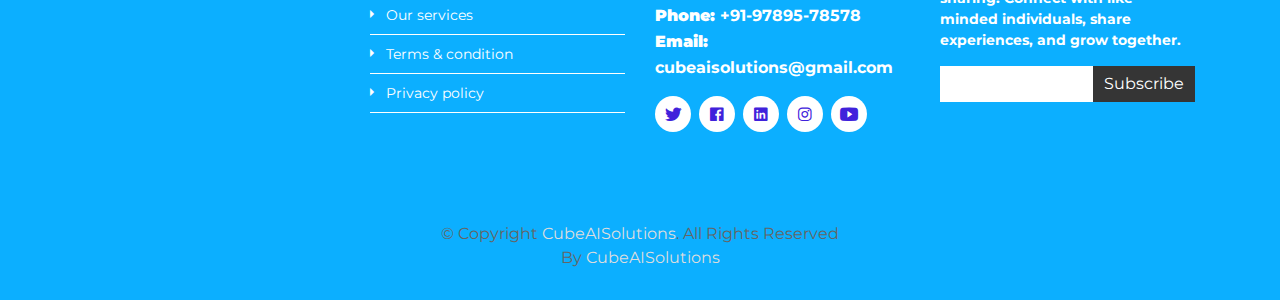
==== commit bdfab531: "Final draft to hosting" ====
--- a/about.html
+++ b/about.html
@@ -2,14 +2,17 @@
 <html lang="en">
     <head>
         <meta charset="utf-8">
-        <title>CUBE AI SOLUTIONS</title>
+        <!-- SEO Meta Tags-->
+        <meta name="keywords" content="AI Developers in Erode, AI Developers in Bangalore, AI developers in Tamilnadu, AI developers in Namakal, Logo Designers In Erode, Web Design in Erode, App Development In Erode, Designer In Coimbatore, App Developer In Coimbatore, Web Designer In Coimbatore, Developer In Erode, Logo Design In Tirupur">
+        <meta name="description" content="Logo Design in Erode, Graphic Design in Erode, Web Design in Erode, Website Development in Erode, Digital Marketing in Erode, App Development in Erode, Ethical Hacking in Erode, UI / UX Design in Erode">
+
+        <title>CubeAISolutions</title>
         <meta content="width=device-width, initial-scale=1.0" name="viewport">
         <meta content="" name="keywords">
         <meta content="" name="description">
 
         <!-- Favicons -->
-        <link href="../cube/img/logo AI.jpg" rel="logo">
-        <link href="img/apple-touch-icon.png" rel="apple-touch-icon">
+        <link href="./img/favicon.jpg" rel="icon" />
 
         <!-- Google Fonts -->
         <link href="https://fonts.googleapis.com/css?family=Montserrat:200,300|Nunito:400,700&display=swap" rel="stylesheet">
@@ -31,9 +34,9 @@
         <header class="header">
             <div class="container-fluid">
                 <div class="logo pull-left">
-                    <h1><a href="index.html">CUBE AI SOLUTIONS</a></h1>
-                    <!-- <a href="#"><img src="img/logo.png" alt="" title="" /></a>-->
-                </div>
+                    <img src="img/header logo.png" class="logo-img"/>
+                    <h1 class="logo-title">CubeAISolutions</h1>
+                  </div>
 
                 <nav id="nav-menu-container">
                     <ul class="nav-menu">
@@ -66,146 +69,203 @@
         <!-- About Us Section Start-->
         <section class="about">
             <div class="container">
-                <header class="section-header">
-                    <h3>About Us</h3>
-                    <p>
-                        Maecenas vel turpis quis lorem aliquam tempus quis non mi. Pellentesque habitant morbi tristique senectus et netus et malesuada fames ac turpis egestas.
-                    </p>
-                </header>
-
-                <div class="row align-items-center about-row">
-                    <div class="col-md-6">
-                        <img src="img/about.jpg" alt="" class="img-fluid">
-                    </div>
-                    <div class="col-md-6">
-                        <h2 class="title"><a href="#">Welcome to Our CUBE AI SOLUTIONS</a></h2>
-                        <p>
-                            Here’s our brief overview,
-                            GenAI product development for web and cybersecurity solutions for FinTech applications, we’re specialized in leveraging artificial intelligence (AI) to streamline operations and enhance efficiency. <br>
-                            Headquarters - Headquartered in Coimbatore, have operations in Bangalore, Chennimalai and UK. <br>
-                            Team Size - CubeAISolutions employs a teams of 20 dedicated professionals who are passionate about leveraging AI for building innovative AI products and solutions.
-                        </p>
-                        <div class="read-more">
-                            <a href="#">Read More</a>
-                        </div>
-                    </div>
-                </div>
-
-                <div class="row about-cols">
-                    <div class="col-md-4">
-                        <div class="about-col">
-                            <div class="img">
-                                <img src="img/about-missio.jpg" alt="" class="img-fluid">
-                                <div class="icon"><i class="ion-ios-disc"></i></div>
-                            </div>
-                            <h2 class="title"><a href="#">Our Mission</a></h2>
-                            <p>
-                                Cube AI Solutions empower organizations with innovative solutions. Provide exceptional service, foster collaboration, and drive positive changes . CubeAISolutions committed to excellence and integrity, using AI technologies to transform lives.
-                            </p>
-                            <div class="read-more">
-                                <a href="#">Read More</a>
-                            </div>
-                        </div>
-                    </div>
-
-                    <div class="col-md-4">
-                        <div class="about-col">
-                            <div class="img">
-                                <img src="img/about-visio.jpg" alt="" class="img-fluid">
-                                <div class="icon"><i class="ion-ios-eye"></i></div>
-                            </div>
-                            <h2 class="title"><a href="#">Our Vision</a></h2>
-                            <p>
-                                Cube AI Solutions empower organizations with innovative solutions. Provide exceptional service, foster collaboration, and drive positive changes . CubeAISolutions committed to excellence and integrity, using AI technologies to transform lives.
-                            </p>
-                            <div class="read-more">
-                                <a href="#">Read More</a>
-                            </div>
-                        </div>
-                    </div>
-
-                    <div class="col-md-4">
-                        <div class="about-col">
-                            <div class="img">
-                                <img src="img/about-objectiv.jpg" alt="" class="img-fluid">
-                                <div class="icon"><i class="ion-ios-options"></i></div>
-                            </div>
-                            <h2 class="title"><a href="#">Our Objective</a></h2>
-                            <p>
-                                Our objective at Cube AI Solutions is to revolutionize the world of artificial intelligence by creating innovative solutions that enhance human productivity, improve decision-making, and drive positive societal impact. We strive to develop cutting-edge AI based intelligent tools and Technologies . Our commitment lies in delivering excellence, ethical practices, and continuous learning, positioning CubeAISolutions as a trusted partner in the AI landscape.
-                            </p>
-                            <div class="read-more">
-                                <a href="#">Read More</a>
-                            </div>
-                        </div>
-                    </div>
-                </div>
-            </div>
-        </section>
+              <header class="section-header">
+                <h3>About Us</h3>
+                <p>
+                  CubeAISolutions is an innovative AI company that aims to
+                  revolutionize business through innovative GenAI products and
+                  solutions.
+                </p>
+              </header>
+      
+              <div class="row align-items-center about-row">
+                <div class="col-md-6">
+                  <img src="img/cubeai logo.png" alt="" class="img-fluid" />
+                </div>
+                <div class="col-md-6">
+                  <h2 class="title">
+                    <a href="#">Welcome to Our CubeAISolutions</a>
+                  </h2>
+                  <p class="title-p">
+                    Here’s our brief overview, GenAI product development for web and
+                    cybersecurity solutions for FinTech applications, we’re
+                    specialized in leveraging artificial intelligence (AI) to
+                    streamline operations and enhance efficiency. <br />
+                    Headquarters - Headquartered in Coimbatore, have operations in
+                    Bangalore, Chennimalai and UK. <br />
+                    Team Size - CubeAISolutions employs a teams of 20 dedicated
+                    professionals who are passionate about leveraging AI for building
+                    innovative AI products and solutions.
+                  </p>
+                  <!-- <div class="read-more"> 
+                    <a href="#">Read More</a>
+                  <!-- </div> -->
+                </div>
+              </div>
+      
+              <div class="row about-cols">
+                <div class="col-md-4">
+                  <div class="about-col">
+                    <div class="img">
+                      <img src="img/about-missio.jpg" alt="" class="img-fluid" />
+                      <div class="icon"><i class="ion-ios-disc"></i></div>
+                    </div>
+                    <h2 class="title"><a href="#">Our Mission</a></h2>
+                    <p class="title-p">
+                      CubeAISolutions pioneers AI-driven solutions for business,
+                      revolutionizing cybersecurity with our innovative GenAI
+                      platforms. We at CubeAISolutions dedicated to transform digital
+                      landscapes with advanced AI-powered tools, empowering clients
+                      with cutting-edge technologies for a safer and more secured
+                      software products.
+                    </p>
+                
+                    <div class="read-more">
+                      <a href="#">Read More</a>
+                       </br>
+                    </div>
+                  </div>
+                </div>
+      
+                <div class="col-md-4">
+                  <div class="about-col">
+                    <div class="img">
+                      <img src="img/about-visio.jpg" alt="" class="img-fluid" />
+                      <div class="icon"><i class="ion-ios-eye"></i></div>
+                    </div>
+                    <h2 class="title"><a href="#">Our Vision</a></h2>
+                    <p class="title-p">
+                      CubeAISolutions empower organizations with innovative solutions.
+                      Provide exceptional service, foster collaboration, and drive
+                      positive changes . CubeAISolutions committed to excellence and
+                      integrity, using AI technologies to transform lives.
+                    </p>
+                    <div class="read-more">
+                      <a href="#">Read More</a>
+                     </br>
+                     </br>
+                    </br>
+                    </div>
+                  </div>
+                </div>
+      
+                <div class="col-md-4">
+                  <div class="about-col">
+                    <div class="img">
+                      <img src="img/about-objectiv.jpg" alt="" class="img-fluid" />
+                      <div class="icon"><i class="ion-ios-options"></i></div>
+                    </div>
+                    <h2 class="title"><a href="#">Our Objective</a></h2>
+                    <p class="title-p">
+                      Our objective at CubeAISolutions is to revolutionize the world
+                      of artificial intelligence by creating innovative solutions that
+                      enhance human productivity, improve decision-making, and drive
+                      positive societal impact. We strive to develop cutting-edge AI
+                      based intelligent tools and Technologies.
+                    </p>
+                    <div class="read-more">
+                      <a href="#">Read More</a>
+                      </br>
+                      </br>
+                    </div>
+                  </div>
+                </div>
+              </div>
+            </div>
+          </section>
         <!-- About Us Section End -->
 
         <!-- Footer Start -->
         <footer class="footer">
             <div class="footer-top">
-                <div class="container">
-                    <div class="row">
-                        <div class="col-lg-3 col-md-6 footer-info">
-                            <h3>CUBE AI SOLUTIONS</h3>
-                            <p>
-                                Lorem ipsum dolor sit amet, consectetur adipiscing elit. Etiam a tortor commodo, sollicitudin velit nec, lobortis erat. Sed rutrum metus ac augue scelerisque, vel commodo erat commodo. Mauris quis mattis sem. Maecenas dictum nunc.
-                            </p>
-                        </div>
-
-                        <div class="col-lg-3 col-md-6 footer-links">
-                            <h4>About Us</h4>
-                            <ul>
-                                <li><i class="ion-md-arrow-dropright"></i> <a href="#">Home</a></li>
-                                <li><i class="ion-md-arrow-dropright"></i> <a href="#">About us</a></li>
-                                <li><i class="ion-md-arrow-dropright"></i> <a href="#">Our services</a></li>
-                                <li><i class="ion-md-arrow-dropright"></i> <a href="#">Terms & condition</a></li>
-                                <li><i class="ion-md-arrow-dropright"></i> <a href="#">Privacy policy</a></li>
-                            </ul>
-                        </div>
-
-                        <div class="col-lg-3 col-md-6 footer-contact">
-                            <h4>Contact Us</h4>
-                            <p>
-                                Your Location<br>
-                                Your City<br>
-                                Your Country <br>
-                                <strong>Phone:</strong> +123-456-7890<br>
-                                <strong>Email:</strong> info@example.com<br>
-                            </p>
-
-                            <div class="social-links">
-                                <a href="https://freewebsitecode.com/"><i class="ion-logo-twitter"></i></a>
-                                <a href="https://facebook.com/freewebsitecode/"><i class="ion-logo-facebook"></i></a>
-                                <a href="https://freewebsitecode.com/"><i class="ion-logo-linkedin"></i></a>
-                                <a href="https://freewebsitecode.com/"><i class="ion-logo-instagram"></i></a>
-                                <a href="https://www.youtube.com/channel/UC9HlQRmKgG3jeVD_fBxj1Pw/videos"><i class="ion-logo-youtube"></i></a>
-                            </div>
-
-                        </div>
-
-                        <div class="col-lg-3 col-md-6 footer-newsletter">
-                            <h4>Subscription</h4>
-                            <p>Lorem Ipsum is simply dummy text of the printing and typesetting industry. Lorem Ipsum has been the industry's standard dummy text ever since the 1500s, when an unknown printer took a galley of type.</p>
-                            <form action="" method="post">
-                                <input type="email" name="email"><input type="submit"  value="Subscribe">
-                            </form>
-                        </div>
-
-                    </div>
-                </div>
-            </div>
-
+              <div class="container">
+                <div class="row">
+                  <div class="col-lg-3 col-md-6 footer-info">
+                    <h3>CubeAISolutions</h3>
+                    <p>
+                      Headquarters - Headquartered in Coimbatore, have operations in Bangalore, Chennimalai and UK.
+                    </p>
+                  </div>
+      
+                  <div class="col-lg-3 col-md-6 footer-links">
+                    <h4>About Us</h4>
+                    <ul>
+                      <li>
+                        <i class="ion-md-arrow-dropright"></i> <a href="#">Home</a>
+                      </li>
+                      <li>
+                        <i class="ion-md-arrow-dropright"></i>
+                        <a href="#">About us</a>
+                      </li>
+                      <li>
+                        <i class="ion-md-arrow-dropright"></i>
+                        <a href="#">Our services</a>
+                      </li>
+                      <li>
+                        <i class="ion-md-arrow-dropright"></i>
+                        <a href="#">Terms & condition</a>
+                      </li>
+                      <li>
+                        <i class="ion-md-arrow-dropright"></i>
+                        <a href="#">Privacy policy</a>
+                      </li>
+                    </ul>
+                  </div>
+      
+                  <div class="col-lg-3 col-md-6 footer-contact">
+                    <h4>Contact Us</h4>
+                    <p>
+                      Chennimalai<br />
+                      Erode<br />
+                      India<br />
+                      <strong>Phone:</strong> +91-97895-78578<br />
+                      <strong>Email:</strong> cubeaisolutions@gmail.com<br />
+                    </p>
+      
+                    <div class="social-links">
+                      <a href="https://twitter.com/i/flow/login"
+                        ><i class="ion-logo-twitter"></i
+                      ></a>
+                      <a href="https://www.facebook.com/"
+                        ><i class="ion-logo-facebook"></i
+                      ></a>
+                      <a href="https://www.linkedin.com/feed/"
+                        ><i class="ion-logo-linkedin"></i
+                      ></a>
+                      <a href="https://www.instagram.com/cubeaisolutions?igsh=MWdzOW9pd2ludW9sMw=="
+                        ><i class="ion-logo-instagram"></i
+                      ></a>
+                      <a href="https://www.youtube.com/"
+                        ><i class="ion-logo-youtube"></i
+                      ></a>
+                    </div>
+                  </div>
+      
+                  <div class="col-lg-3 col-md-6 footer-newsletter">
+                    <h4>Subscription</h4>
+                    <p>
+                      Join our private community forum—a space for networking, collaboration, and knowledge-sharing. Connect with like-minded individuals, share experiences, and grow together.
+                    </p>
+                    <form action="" method="post">
+                      <input type="email" name="email" /><input
+                        type="submit"
+                        value="Subscribe"
+                      />
+                    </form>
+                  </div>
+                </div>
+              </div>
+            </div>
+      
             <div class="container">
-                <div class="copyright">
-                    &copy; Copyright <a href="https://freewebsitecode.com/">Your Site Name</a>. All Rights Reserved<br>
-					Template By <a href="https://freewebsitecode.com/">Free Website Code</a>
-                </div>
-            </div>
-        </footer>
+              <div class="copyright">
+                &copy; Copyright
+                <a href="#">CubeAISolutions</a>. All
+                Rights Reserved<br />
+                By <a href="#">CubeAISolutions</a>
+              </div>
+            </div>
+          </footer>
         <!-- Footer End -->
 
         <a href="#" class="back-to-top"><i class="ion-md-arrow-dropup"></i></a>
--- a/css/style.css
+++ b/css/style.css
@@ -81,7 +81,7 @@
 }
 
 .header.header-scrolled {
-    background-color: #EE82EE;
+    background-color: lightgrey;
     padding: 20px 0;
     height: 72px;
     transition: all 0.3s;
@@ -105,15 +105,21 @@
 .header .logo img {
     padding: 0;
     margin: 0;
-    max-height: 100%;
 }
 
 .logo-title{
-    color: #ffffff;
+    color: #4022db;
     transition: 0.3s;
+    padding-left: 85px;
 }
 .logo-title:hover{
-    color:#4022db ;
+    color:#ffffff;
+}
+.logo-img{
+    height: 60px;
+    width: 75px;
+    position: absolute;
+    top: 10px;
 }
 
 
@@ -676,9 +682,16 @@
     border-radius: 20px;
 }
 
+.img-fluid {
+    max-width: 100%;
+    height: 430px;
+    padding-left: 47px;
+}
+
 
 /* ---------------- Services Style ----------------- */
 
+/* ---------------- Services Style ----------------- */
 .services {
     background: #ffffff;
     padding: 60px 0 60px 0;
@@ -695,14 +708,14 @@
     text-align: center;
     color: #353535;
     font-weight: 400;
-    margin:30px 0 50px;
+    margin: 40px 20px 38px;
     transition: all 0.3s;
 }
-
-.single-service i {
-    font-size: 64px;
-    color: #4022db;
-}
+.single-service:hover{
+    box-shadow: 0 0 10px #cccccc;
+}
+
+
 
 .single-service h4,
 .single-service h4 a {
@@ -715,104 +728,93 @@
 
 .single-service p {
     margin: 0;
-    font-weight: 700;
-}
-.service-logo{
-    height: 140px;
-}
-
-/* Trigger Button */
-button {
-    padding: 10px 20px;
-    border: none;
-    background-color: #3498db;
-    color: #fff;
-    font-size: 18px;
-    cursor: pointer;
-    transition: background-color 0.2s;
-    border-radius: 50px;
-}
-
-button:hover {
-    background-color: #2980b9;
-}
-
-/* The Modal (background) */
-.modalsg {
+}
+
+
+.popup {
     display: none;
     position: fixed;
+    top: 50%;
+    left: 50%;
+    transform: translate(-50%, -50%);
+    padding: 20px;
+    background-color: #fff;
+    border: 1px solid #ccc;
+    box-shadow: 0 0 10px rgba(0, 0, 0, 0.1);
+    z-index: 1000;
+  }
+  .overlay {
+    display: none;
+    position: fixed;
+    top: 0;
     left: 0;
-    top: 245;
     width: 100%;
     height: 100%;
-    overflow: auto;
-    background-color: rgba(0, 0, 0, 0.7);
-}
-
-/* Modal Content */
-.modalsg-contentsg {
-    position: relative;
-    background-color: #ffffff;
-    margin: 10% auto;
-    padding: 20px;
-    width: 50%;
-    border-radius: 8px;
-    box-shadow: 0 10px 20px 0 rgba(0, 0, 0, 0.3);
-}
-
-/* The Close Button */
-.closer {
-    color: #aaaaaa;
-    float: right;
-    font-size: 28px;
-    font-weight: bold;
-    cursor: pointer;
-    transition: color 0.2s;
-}
-
-.closer:hover,
-.closer:focus {
-    color: #ff5b5b;
-}
-
-/* Modal Text */
-p {
-    font-size: 18px;
-}
-.grid-container {
-    margin-left: 80px;
+    background: rgba(0, 0, 0, 0.5);
+    z-index: 999;
+   
+  }
+  .service-logo{
+   height: 50px;
+}
+.service-logo:hover{
+    transform: scale(1.5);
+}
+ 
+/* ------------ Milestone ------------- */
+
+.counter-wrapper{
     display: grid;
-   gap: 10px;
-    column-gap: 80px;
-    grid-template-columns: 1fr 1fr 1fr;
-  }
-
-
-  .popup {
-   display: none;
-   position: fixed;
-   top: 50%;
-   left: 50%;
-   transform: translate(-50%, -50%);
-   padding: 20px;
-   background-color: #fff;
-   border: 1px solid #ccc;
-   box-shadow: 0 0 10px rgba(0, 0, 0, 0.1);
-   z-index: 1000;
- }
- .overlay {
-   display: none;
-   position: fixed;
-   top: 0;
-   left: 0;
-   width: 100%;
-   height: 100%;
-   background: rgba(0, 0, 0, 0.5);
-   z-index: 999;
- }
-
-
-
+    grid-template-columns: repeat(4, 1fr);
+    grid-column-gap: 1.5rem;
+    padding: 10rem 9%;
+    margin-top: 5rem;
+    position: relative;
+    background-color: lightcyan;
+}
+.counter-wrapper::before{
+    position: absolute;
+    content: '';
+    content: 0;
+    top: 0;
+    left: 0;
+    width: 100%;
+    height: 100%;
+}
+.counter{
+   text-align: center;   
+   color: #ddd;
+   z-index: 2;
+   position: relative;
+}
+.counter::before{
+    position: absolute;
+    content: '';
+    bottom: -2rem;
+    left: 50%;
+    width: 20%;
+    height: .2rem;
+    background: #4DB7FE;
+    border-radius: .5rem;
+    -webkit-border-radius: .5rem;
+    -moz-border-radius: .5rem;
+    -ms-border-radius: .5rem;
+    -o-border-radius: .5rem;
+    transform: translateX(-50%);
+    -webkit-transform: translateX(-50%);
+    -moz-transform: translateX(-50%);
+    -ms-transform: translateX(-50%);
+    -o-transform: translateX(-50%);
+}
+.counter .count{
+    font-size: 5rem;
+    margin-bottom: 1rem;    
+}
+.counter p{
+    font-size: 1.4rem;
+    font-family: 'Poppins', sans-serif;
+    font-weight: 700;
+}
 /* ------------ Call To Action Section ------------- */
 .call-to-action {
     position: relative;
@@ -1008,151 +1010,6 @@
     text-transform: uppercase;
 }
 
-
-/* ------------------- Team Style ------------------ */
-.team {
-    padding: 60px 0;
-}
-
-.team .section-header {
-    margin-bottom: 15px;
-}
-
-.team .card {
-    position: relative;
-    border: none;
-    border-radius: 0;
-    overflow: hidden;
-    transition: 0.3s;
-}
-
-.team .card:hover {
-    box-shadow: 0px 0px 10px #999999;
-}
-
-.team .card img {
-    width: 100%;
-}
-
-.team .card-title-wrap {
-    padding: 15px 25px;
-    position: relative;
-    background-color: #f2f2f2;
-}
-
-.team .card:hover .card-title-wrap {
-    background: #0CAFFF;
-}
-
-.team .card-title-wrap .card-title,
-.team .card-title-wrap .card-text {
-    display: block;
-    margin: 0;
-}
-
-.team .card-title-wrap .card-title {
-    text-align: center;
-    font-size: 18px;
-    color: #353535;
-}
-
-.team .card-title-wrap .card-text {
-    text-align: center;
-    font-size: 14px;
-    color: #666666;
-}
-
-.team .card:hover .card-title-wrap .card-title,
-.team .card:hover .card-title-wrap .card-text {
-    color: #ffffff;
-}
-
-.team .card .social-nav {
-    position: relative;
-    text-align: center;
-}
-
-.team .card .social-nav a {
-    display: inline-block;
-    color: #353535;
-    font-size: 18px;
-    margin: 5px;
-}
-
-.team .card:hover .social-nav a {
-    color: #ffffff;
-}
-
-
-/* --------------- Testimonials Style -------------- */
-.testimonials {
-    position: relative;
-    padding: 60px 0;
-    background: #f2f2f2;
-}
-
-.testimonials .container {
-    max-width: 900px;
-}
-
-.testimonials .section-header {
-    margin-bottom: 20px;
-}
-
-.testimonials .testimonial-item {
-    position: relative;
-    background: #ffffff;
-}
-
-.testimonials .testimonial-text {
-    padding: 25px 25px 25px 0;
-}
-
-.testimonials .testimonial-item img {
-    background: #353535;
-}
-
-.testimonials .testimonial-item h3 {
-    font-size: 20px;
-    color: #353535;
-    margin-bottom: 0;
-}
-
-.testimonials .testimonial-item h4 {
-    font-size: 14px;
-    color: #999999;
-    margin: 0 0 15px 0;
-}
-
-.testimonials .testimonial-item p {
-    font-size: 14px;
-    margin: 0;
-}
-
-.testimonials .owl-nav,
-.testimonials .owl-dots {
-    margin-top: 5px;
-    text-align: center;
-}
-
-.testimonials .owl-dot {
-    display: inline-block;
-    margin: 0 5px;
-    width: 12px;
-    height: 12px;
-    border-radius: 50%;
-    background-color: #dddddd;
-}
-
-.testimonials .owl-dot.active {
-    background-color:#4022db;
-}
-
-@media (max-width: 575px) {
-    .testimonials .testimonial-text {
-        padding: 25px;
-    }
-}
 
 
 /* ------------------ Clients Style ---------------- */
@@ -1215,6 +1072,7 @@
   }
 
 /* ----------------- Contact Style ----------------- */
+
 .contact {
     position: relative;
     padding: 60px 0;
@@ -1254,8 +1112,9 @@
 .contact .contact-info address,
 .contact .contact-info p {
     margin-bottom: 0;
-    font-size: 14px;
+    font-size: 18px;
     color: #353535;
+    font-weight: 700;
 }
 
 .contact .contact-info h3 {
@@ -1322,6 +1181,39 @@
 
 .contact .form button[type="submit"]:hover {
     background: #353535;
+}
+
+.contact .btn-open-popup-AD{
+    padding: 10px 20px;
+    border: none;
+    background-color: #3498db;
+    color: #fff;
+    font-size: 18px;
+    cursor: pointer;
+    transition: background-color 0.2s;
+    border-radius: 50px;
+}
+
+.btn-open-popup-PN{
+    padding: 10px 20px;
+    border: none;
+    background-color: #3498db;
+    color: #fff;
+    font-size: 18px;
+    cursor: pointer;
+    transition: background-color 0.2s;
+    border-radius: 50px;
+}
+
+.btn-open-popup-EM{
+    padding: 10px 20px;
+    border: none;
+    background-color: #3498db;
+    color: #fff;
+    font-size: 18px;
+    cursor: pointer;
+    transition: background-color 0.2s;
+    border-radius: 50px;
 }
 
 
@@ -1462,8 +1354,11 @@
 .footer .copyright {
     text-align: center;
     padding-top: 30px;
-}
-
+    
+}
+.footer .copyright a{
+    color: #dddddd;
+}
 
 /* ---------------- Responsive Design -------------- */
 @media (min-width: 1024px) {
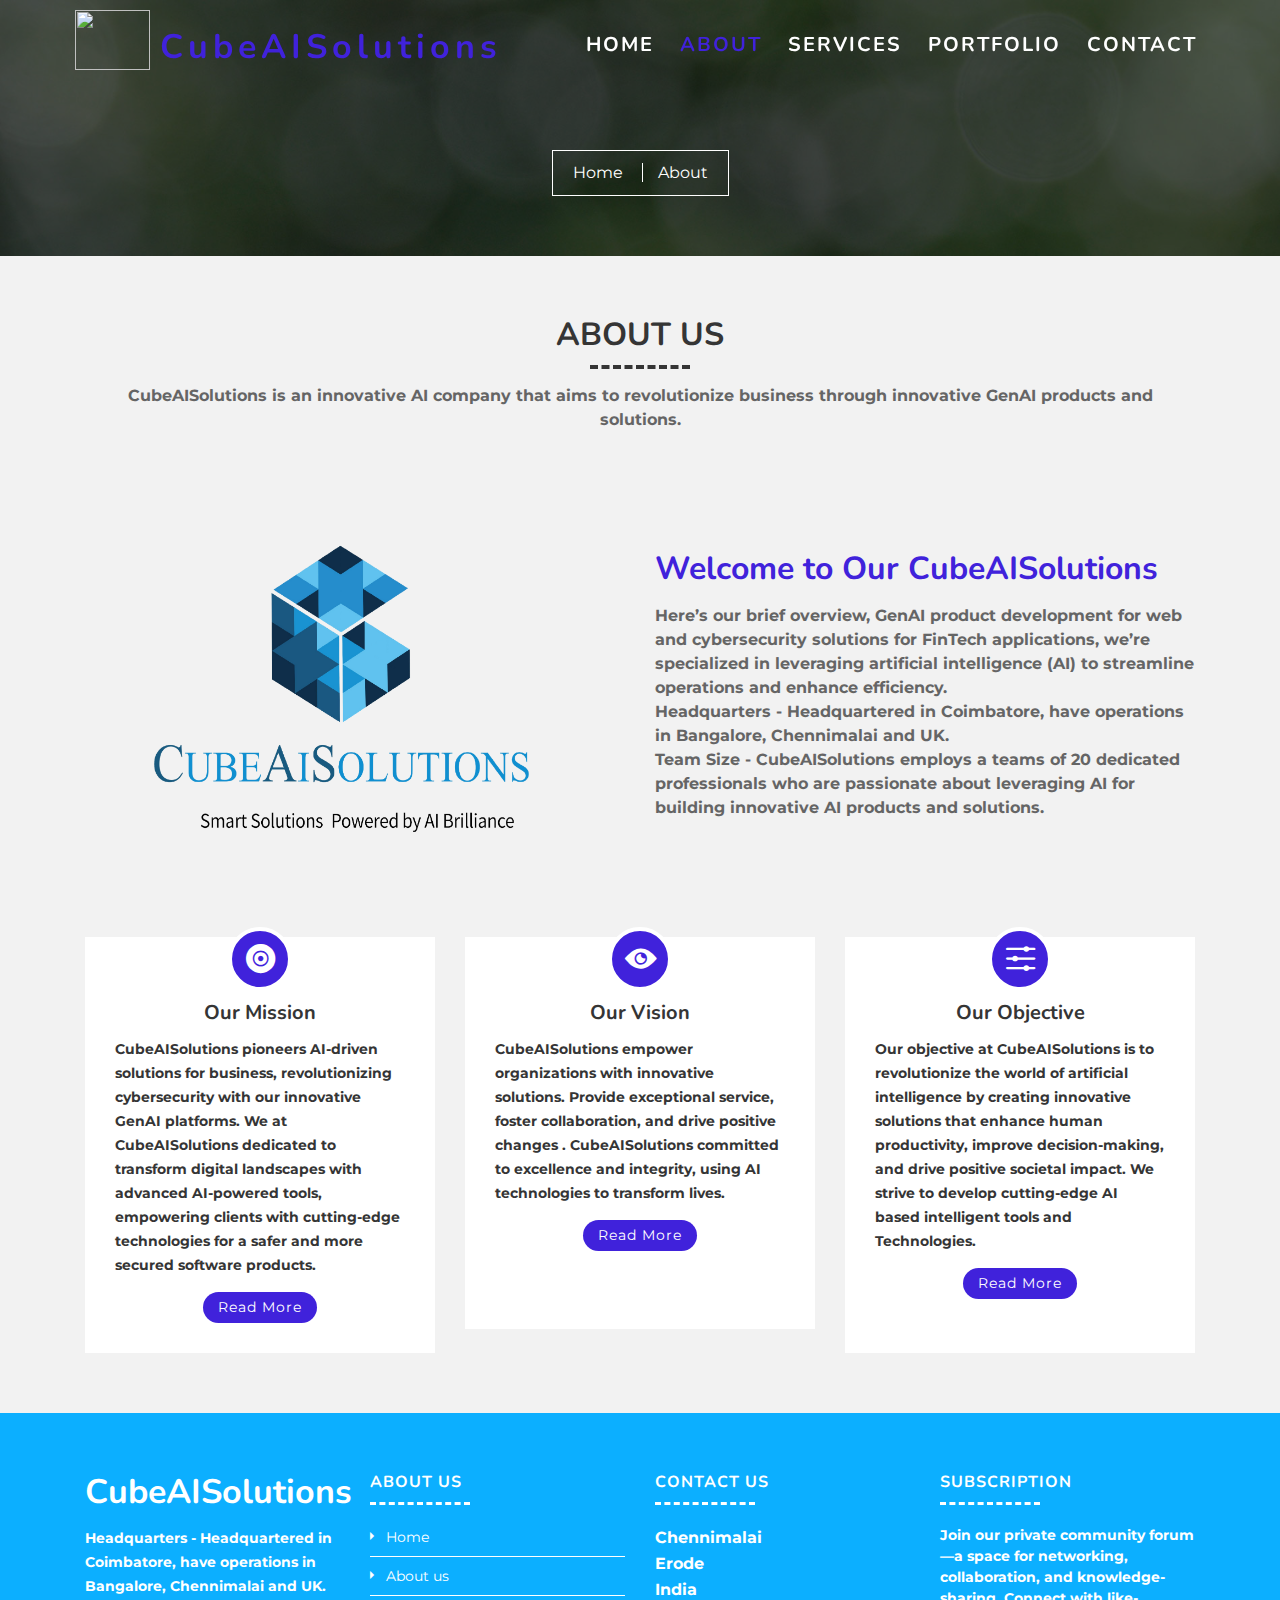
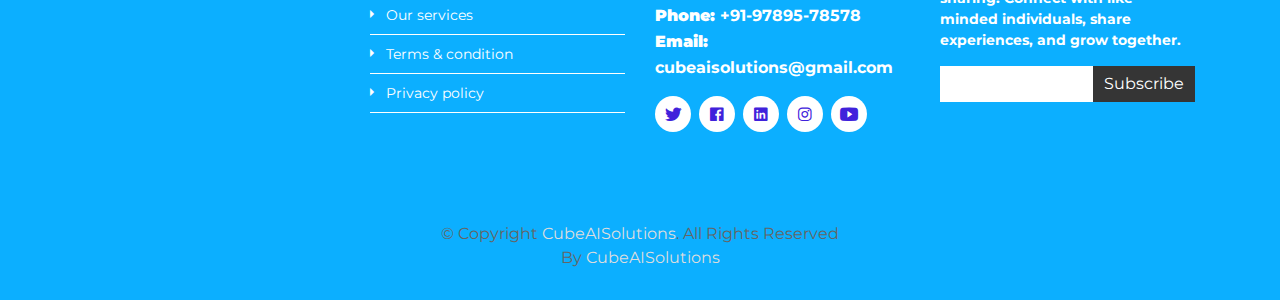
==== commit 15bb5768: "Updating the files for number animation" ====
--- a/about.html
+++ b/about.html
@@ -28,13 +28,13 @@
         <!-- Main Stylesheet -->
         <link href="css/style.css" rel="stylesheet">
     </head>
-
+    <body oncontextmenu="return false;"> 
     <body>
         <!-- Header Section Start -->
         <header class="header">
             <div class="container-fluid">
                 <div class="logo pull-left">
-                    <img src="img/header logo.png" class="logo-img"/>
+                    <img src="img/cubeaisolutions with words-05.svg" class="logo-img"/>
                     <h1 class="logo-title">CubeAISolutions</h1>
                   </div>
 
--- a/css/style.css
+++ b/css/style.css
@@ -1387,10 +1387,14 @@
 
     .header .logo h1 {
         font-size: 28px;
+        padding-left: 60px;
     }
 
-    .header .logo img {
-        max-height: 40px;
+    .header .logo-img {
+        height: 40px;
+        width: 50px;
+        top: 20px;
+        padding-left: 50px;
     }
 
     .slider h2 {
@@ -1404,14 +1408,16 @@
     #mobile-nav-toggle {
         display: inline;
     }
-}
-
-@media (max-width: 61.9em) {
-    .team .team-over {
-        padding-top: 20px;
+    .counter-wrapper{
+        display:block;
     }
-    .team .card .social-nav {
-        margin-bottom: 15px;
-        padding: 0;
+    .counter-p{
+       margin: 0 0 125px 0;
     }
-}+}
+@media (max-width:425){
+    .ion-md-call{
+        position:relative;
+        padding-left: 50px;
+    }
+}
